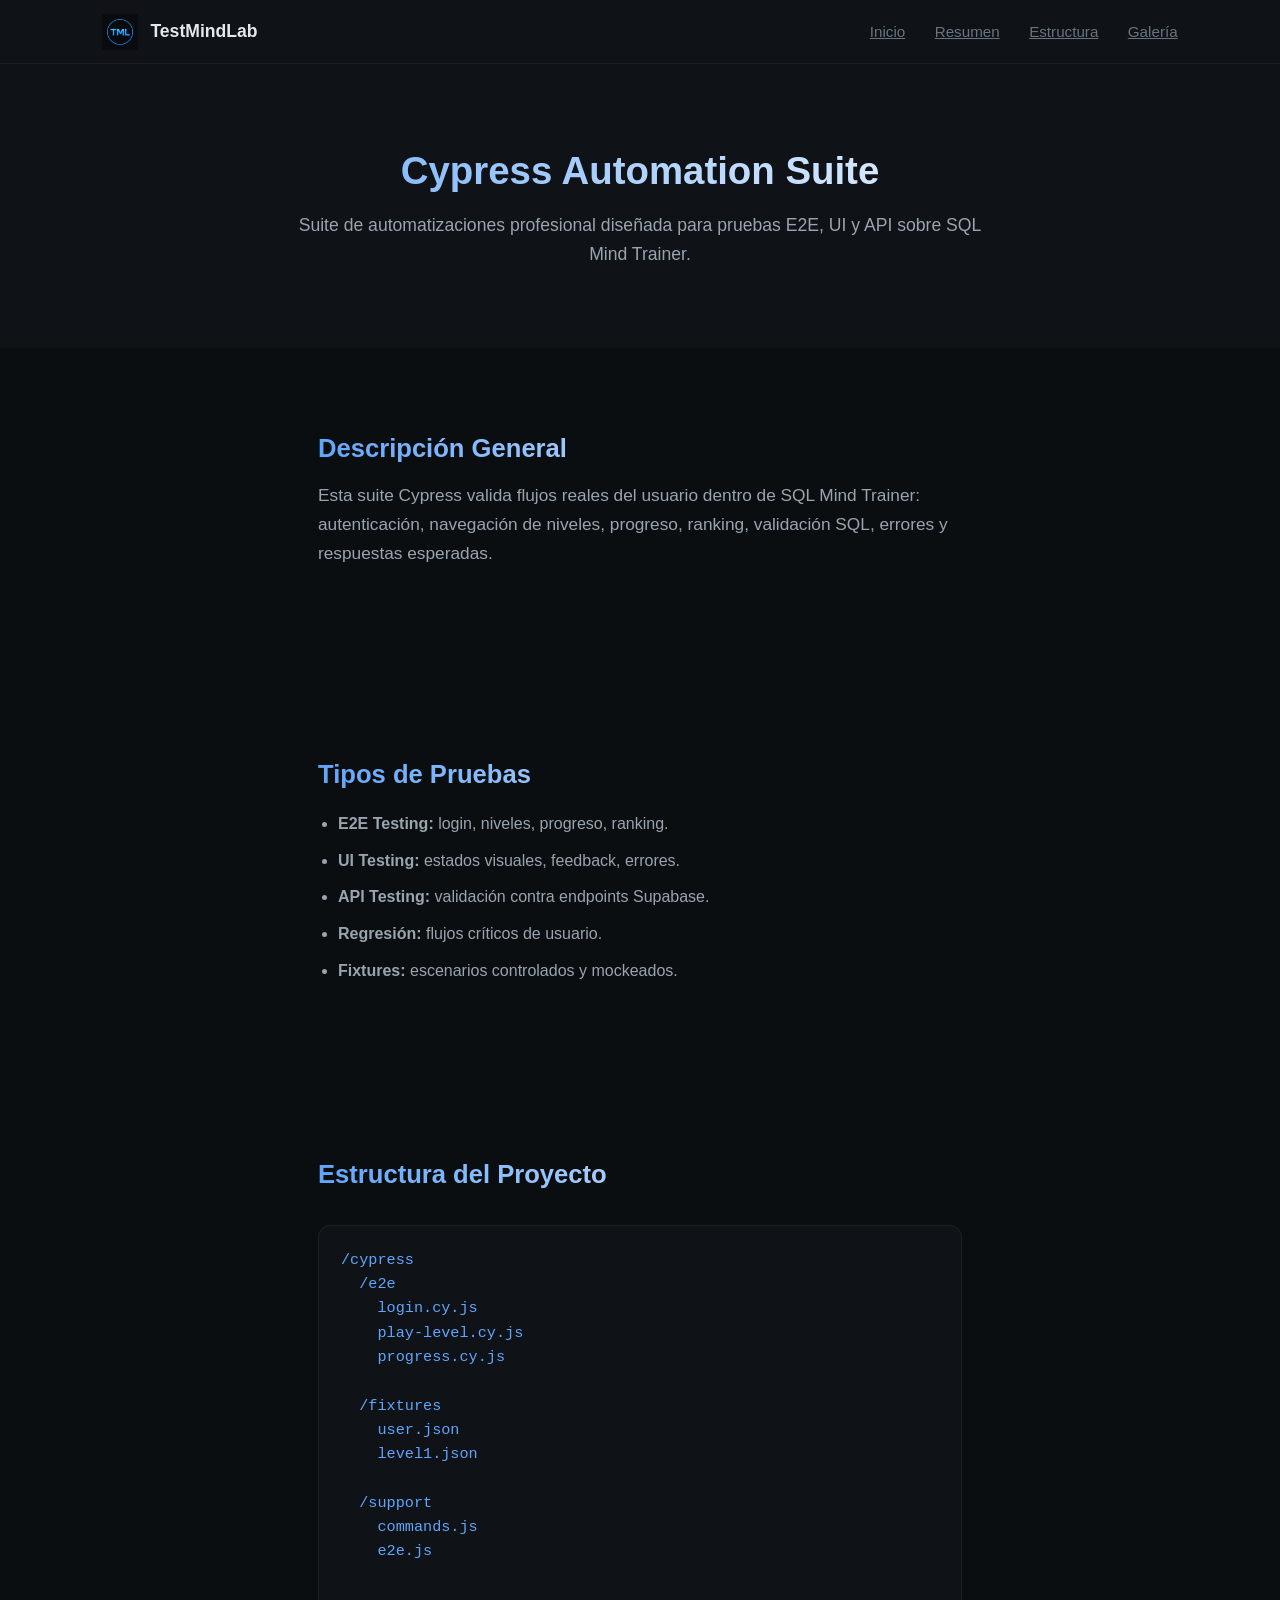
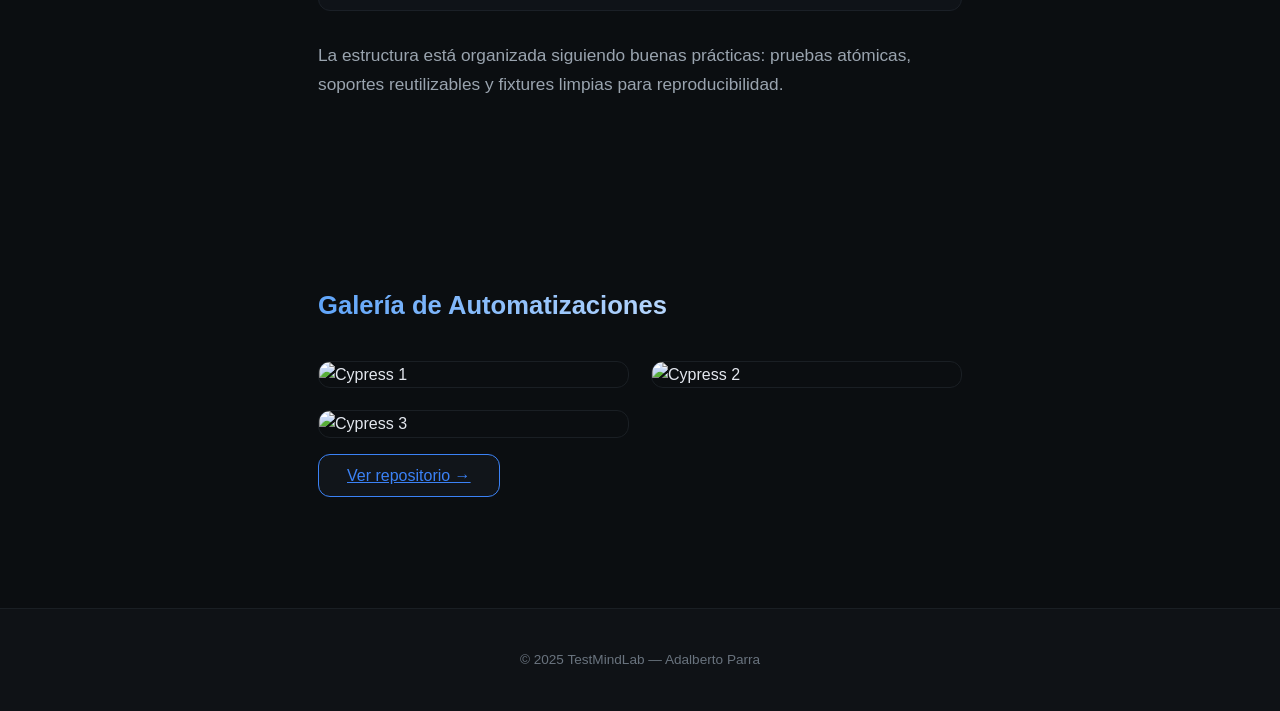
==== projects/cypress-automation.html @ 84ed60a4 "2dor commit con todos los archivos" ====
<!DOCTYPE html>
<html lang="es">

<head>
  <meta charset="UTF-8" />
  <meta name="viewport" content="width=device-width, initial-scale=1.0" />
  <title>Cypress Automation Suite – TestMindLab</title>

  <link rel="stylesheet" href="../styles.css" />
  <link rel="icon" href="../assets/img/tml-favicon.ico" />
</head>

<body>

  <!-- NAVBAR -->
  <nav class="navbar">
    <div class="nav-left">
      <img src="../assets/img/logo-premium.png" alt="Logo TML" class="nav-logo" />
      <span class="nav-title">TestMindLab</span>
    </div>

    <div class="nav-links">
      <a href="../index.html">Inicio</a>
      <a href="#overview">Resumen</a>
      <a href="#structure">Estructura</a>
      <a href="#gallery">Galería</a>
    </div>
  </nav>

  <!-- HERO PEQUEÑO -->
  <header class="sub-hero fade-section">
    <h1>Cypress Automation Suite</h1>
    <p class="sub-hero-desc">
      Suite de automatizaciones profesional diseñada para pruebas E2E, UI y API sobre SQL Mind Trainer.
    </p>
  </header>

  <!-- ==========================
       RESUMEN
  =========================== -->
  <section id="overview" class="sub-section fade-section">
    <h2>Descripción General</h2>
    <p class="sub-text">
      Esta suite Cypress valida flujos reales del usuario dentro de SQL Mind Trainer: autenticación, navegación de
      niveles,
      progreso, ranking, validación SQL, errores y respuestas esperadas.
    </p>
  </section>

  <!-- ==========================
       TIPOS DE PRUEBAS
  =========================== -->
  <section class="sub-section fade-section">
    <h2>Tipos de Pruebas</h2>

    <ul class="sub-list">
      <li><strong>E2E Testing:</strong> login, niveles, progreso, ranking.</li>
      <li><strong>UI Testing:</strong> estados visuales, feedback, errores.</li>
      <li><strong>API Testing:</strong> validación contra endpoints Supabase.</li>
      <li><strong>Regresión:</strong> flujos críticos de usuario.</li>
      <li><strong>Fixtures:</strong> escenarios controlados y mockeados.</li>
    </ul>
  </section>

  <!-- ==========================
       ESTRUCTURA CYPRESS
  =========================== -->
  <section id="structure" class="sub-section fade-section">
    <h2>Estructura del Proyecto</h2>

    <pre class="code-block">
/cypress
  /e2e
    login.cy.js
    play-level.cy.js
    progress.cy.js

  /fixtures
    user.json
    level1.json

  /support
    commands.js
    e2e.js
    </pre>

    <p class="sub-text">
      La estructura está organizada siguiendo buenas prácticas:
      pruebas atómicas, soportes reutilizables y fixtures limpias para reproducibilidad.
    </p>
  </section>

  <!-- ==========================
       GALERÍA CYPRESS
  =========================== -->
  <section id="gallery" class="sub-section fade-section">
    <h2>Galería de Automatizaciones</h2>

    <div class="gallery">
      <img src="../assets/img/cypress1.png" alt="Cypress 1" />
      <img src="../assets/img/cypress2.png" alt="Cypress 2" />
      <img src="../assets/img/cypress3.png" alt="Cypress 3" />
    </div>

    <a href="https://github.com/aparraut/sql-mind-trainer-cypress" class="btn-secondary" target="_blank">
      Ver repositorio →
    </a>

  </section>

  <!-- ==========================
       FOOTER
  =========================== -->
  <footer>
    <p>© 2025 TestMindLab — Adalberto Parra</p>
  </footer>

  <script src="../script.js"></script>
</body>

</html>
---- styles.css ----
/* =====================================================
   PALETA PRINCIPAL — BLACK & BLUE TECH PREMIUM
===================================================== */
:root {
  --bg: #0b0e11;
  --bg-dark: #0f1216;
  --bg-card: #11151a;
  --bg-hover: #1a1f25;

  --text: #e3e7ee;
  --text-soft: #9aa4af;
  --text-muted: #69737e;

  --blue: #3b82f6;
  --blue-light: #60a5fa;
  --blue-dark: #1e3a8a;

  --radius: 12px;
  --transition: 0.25s ease;
}

/* =====================================================
   RESET / BASE
===================================================== */
* {
  margin: 0;
  padding: 0;
  box-sizing: border-box;
}

body {
  background: var(--bg);
  color: var(--text);
  font-family: "Inter", sans-serif;
  line-height: 1.6;
}

/* =====================================================
   NAVBAR
===================================================== */
.navbar {
  position: fixed;
  top: 0;
  width: 100%;
  height: 64px;
  background: var(--bg-dark);
  display: flex;
  align-items: center;
  justify-content: space-between;
  padding: 0 8%;
  z-index: 1000;
  border-bottom: 1px solid #1a1f24;
  backdrop-filter: blur(10px);
}

.nav-left {
  display: flex;
  align-items: center;
  gap: 12px;
}

.nav-logo {
  width: 36px;
  height: 36px;
}

.nav-title {
  font-size: 1.1rem;
  font-weight: 600;
  color: var(--text);
}

.nav-links a {
  margin-left: 25px;
  color: var(--text-muted);
  font-size: 0.95rem;
  transition: var(--transition);
}

.nav-links a:hover {
  color: var(--blue-light);
}

/* =====================================================
   HERO
===================================================== */
.hero-section {
  padding: 160px 10% 120px;
  text-align: center;
  background: var(--bg);
}

.hero-logo {
  width: 130px;
  margin-bottom: 20px;
}

.hero-content h1 {
  font-size: 2.8rem;
  margin-bottom: 10px;
  font-weight: 700;
  background: linear-gradient(to right, var(--blue-light), #ffffff);
  -webkit-background-clip: text;
  -webkit-text-fill-color: transparent;
}

.hero-sub {
  color: var(--text-soft);
  margin-bottom: 20px;
  font-size: 1.1rem;
  font-weight: 400;
}

.hero-desc {
  color: var(--text-muted);
  font-size: 1.1rem;
  max-width: 600px;
  margin: 0 auto;
}

.hero-buttons {
  margin-top: 30px;
  display: flex;
  justify-content: center;
  gap: 15px;
}

/* =====================================================
   BOTONES PREMIUM
===================================================== */
.btn-primary {
  padding: 12px 28px;
  background: var(--blue);
  color: #fff;
  border-radius: var(--radius);
  font-weight: 500;
  transition: var(--transition);
}

.btn-primary:hover {
  background: var(--blue-light);
}

.btn-secondary {
  padding: 12px 28px;
  background: var(--bg-card);
  border: 1px solid var(--blue);
  color: var(--blue);
  border-radius: var(--radius);
  font-weight: 500;
  transition: var(--transition);
}

.btn-secondary:hover {
  background: var(--blue);
  color: #fff;
}

/* =====================================================
   SECCIONES
===================================================== */
.section {
  padding: 100px 10%;
  text-align: center;
}

.section h2 {
  font-size: 2rem;
  margin-bottom: 15px;
  background: linear-gradient(to right, var(--blue-light), #ffffff);
  -webkit-background-clip: text;
  -webkit-text-fill-color: transparent;
}

.section-text {
  color: var(--text-soft);
  max-width: 680px;
  margin: 0 auto 20px auto;
  font-size: 1.05rem;
}

/* =====================================================
   SKILLS GRID
===================================================== */
.skills-grid {
  max-width: 700px;
  margin: 40px auto 0 auto;
  display: grid;
  grid-template-columns: repeat(auto-fit, minmax(130px, 1fr));
  gap: 15px;
}

.skills-grid span {
  background: var(--bg-card);
  border: 1px solid #1a1f24;
  padding: 12px 0;
  border-radius: var(--radius);
  font-size: 0.95rem;
  color: var(--text-soft);
  transition: var(--transition);
}

.skills-grid span:hover {
  background: var(--bg-hover);
  color: var(--blue-light);
}

/* =====================================================
   EXPERIENCIA
===================================================== */
.experience-card {
  background: var(--bg-card);
  max-width: 750px;
  margin: 40px auto 0;
  padding: 40px;
  border-radius: var(--radius);
  border: 1px solid #1a1f24;
  text-align: left;
}

.experience-card h3 {
  font-size: 1.4rem;
  margin-bottom: 10px;
}

.exp-time {
  font-size: 0.95rem;
  color: var(--blue-light);
  margin-bottom: 20px;
  display: block;
}

.experience-card ul {
  color: var(--text-soft);
  margin-left: 20px;
  line-height: 1.8;
}

/* =====================================================
   CONTACTO
===================================================== */
.contact-links {
  margin-top: 25px;
  display: flex;
  justify-content: center;
  gap: 25px;
}

.contact-links a {
  color: var(--blue);
  transition: var(--transition);
}

.contact-links a:hover {
  color: var(--blue-light);
}

/* =====================================================
   FOOTER
===================================================== */
footer {
  text-align: center;
  padding: 40px;
  color: var(--text-muted);
  font-size: 0.85rem;
}

/* =====================================================
   ANIMACIONES SUAVES
===================================================== */
.fade-section {
  opacity: 0;
  transform: translateY(20px);
  transition: opacity 0.8s ease, transform 0.8s ease;
}

.fade-section.visible {
  opacity: 1;
  transform: translateY(0);
}

/* =====================================================
   RESPONSIVE
===================================================== */
@media (max-width: 768px) {
  .hero-content h1 {
    font-size: 2.2rem;
  }

  .hero-logo {
    width: 110px;
  }

  .navbar {
    padding: 0 5%;
  }
}
#hero {
  --mouse-x: 50%;
  --mouse-y: 50%;
  background:
    radial-gradient(
      circle at var(--mouse-x) var(--mouse-y),
      rgba(59, 130, 246, 0.12),
      transparent 60%
    ),
    var(--bg);
}
/* =====================================================
   SUBPÁGINAS — HERO PEQUEÑO
===================================================== */

.sub-hero {
  padding: 140px 10% 80px;
  text-align: center;
  background: var(--bg-dark);
}

.sub-hero h1 {
  font-size: 2.4rem;
  margin-bottom: 10px;
  font-weight: 700;
  background: linear-gradient(to right, var(--blue-light), #ffffff);
  -webkit-background-clip: text;
  -webkit-text-fill-color: transparent;
}

.sub-hero-desc {
  color: var(--text-soft);
  font-size: 1.1rem;
  max-width: 700px;
  margin: 0 auto;
}



/* =====================================================
   SUBPÁGINAS — SECCIONES
===================================================== */

.sub-section {
  padding: 80px 10%;
  max-width: 900px;
  margin: 0 auto;
}

.sub-section h2 {
  text-align: left;
  margin-bottom: 12px;
  font-size: 1.6rem;
  font-weight: 600;
  background: linear-gradient(to right, var(--blue-light), #ffffff);
  -webkit-background-clip: text;
  -webkit-text-fill-color: transparent;
}

.sub-text {
  color: var(--text-soft);
  font-size: 1.08rem;
  line-height: 1.7;
  margin-bottom: 25px;
}



/* =====================================================
   LISTAS PROFESIONALES
===================================================== */

.sub-list {
  margin-left: 20px;
  margin-top: 15px;
  line-height: 1.8;
  color: var(--text-soft);
}

.sub-list li {
  margin-bottom: 8px;
}



/* =====================================================
   CODE BLOCK PREMIUM
===================================================== */

.code-block {
  background: #0f1318;
  padding: 22px;
  border-radius: var(--radius);
  color: var(--blue-light);
  border: 1px solid #1b2027;
  font-family: "Fira Code", monospace;
  font-size: 0.95rem;
  margin: 30px 0;
  white-space: pre;
  overflow-x: auto;
}



/* =====================================================
   GALERÍA CYPRESS
===================================================== */

.gallery {
  display: grid;
  gap: 22px;
  grid-template-columns: repeat(auto-fit, minmax(260px, 1fr));
  margin: 35px 0 25px;
}

.gallery img {
  width: 100%;
  border-radius: var(--radius);
  border: 1px solid #1a1f24;
  transition: var(--transition);
}

.gallery img:hover {
  transform: scale(1.03);
  box-shadow: 0 0 25px rgba(59, 130, 246, 0.25);
}



/* =====================================================
   FOOTER SUBPÁGINAS
===================================================== */

footer {
  background: var(--bg-dark);
  padding: 40px;
  text-align: center;
  margin-top: 40px;
  border-top: 1px solid #1a1f24;
  font-size: 0.85rem;
  color: var(--text-muted);
}



/* =====================================================
   RESPONSIVE SUBPÁGINAS
===================================================== */

@media (max-width: 768px) {

  .sub-hero {
    padding: 120px 8% 70px;
  }

  .sub-hero h1 {
    font-size: 2rem;
  }

  .sub-section {
    padding: 60px 8%;
  }

  .sub-section h2 {
    font-size: 1.4rem;
  }

  .code-block {
    font-size: 0.9rem;
  }
}
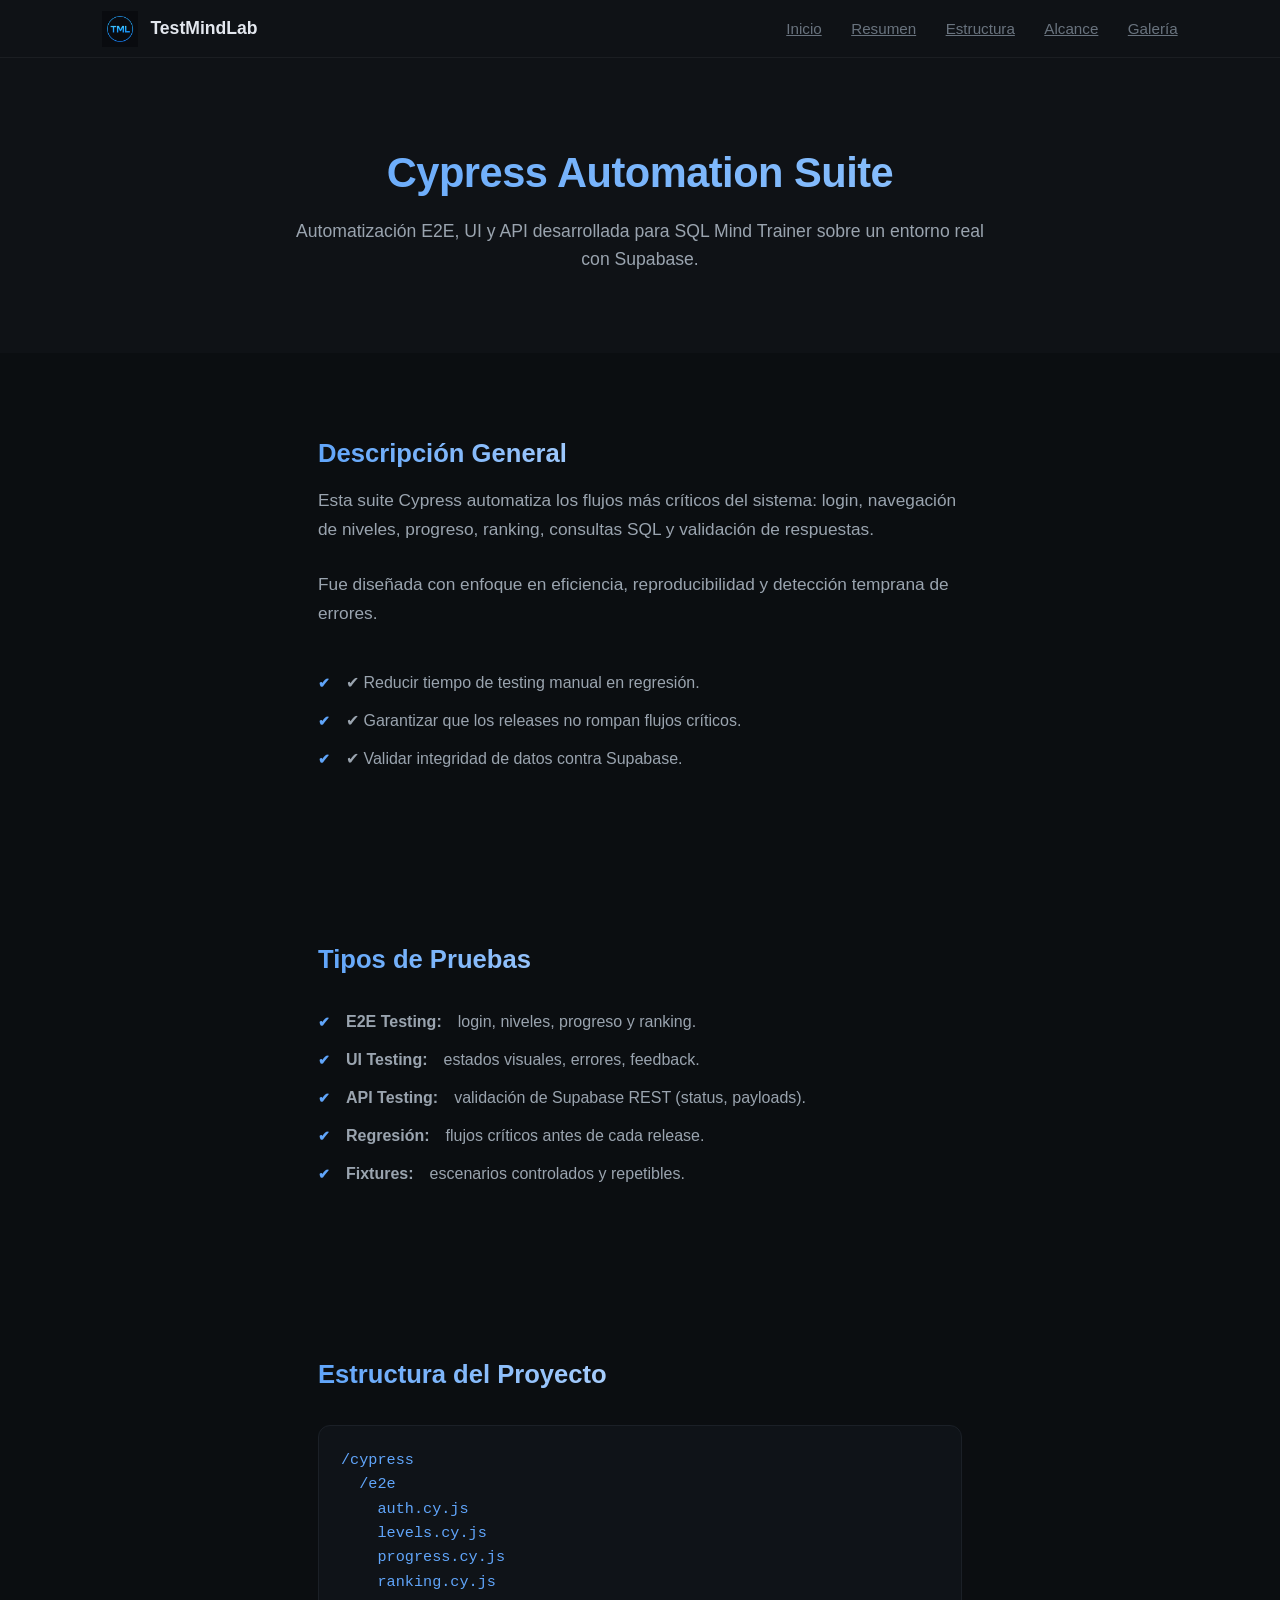
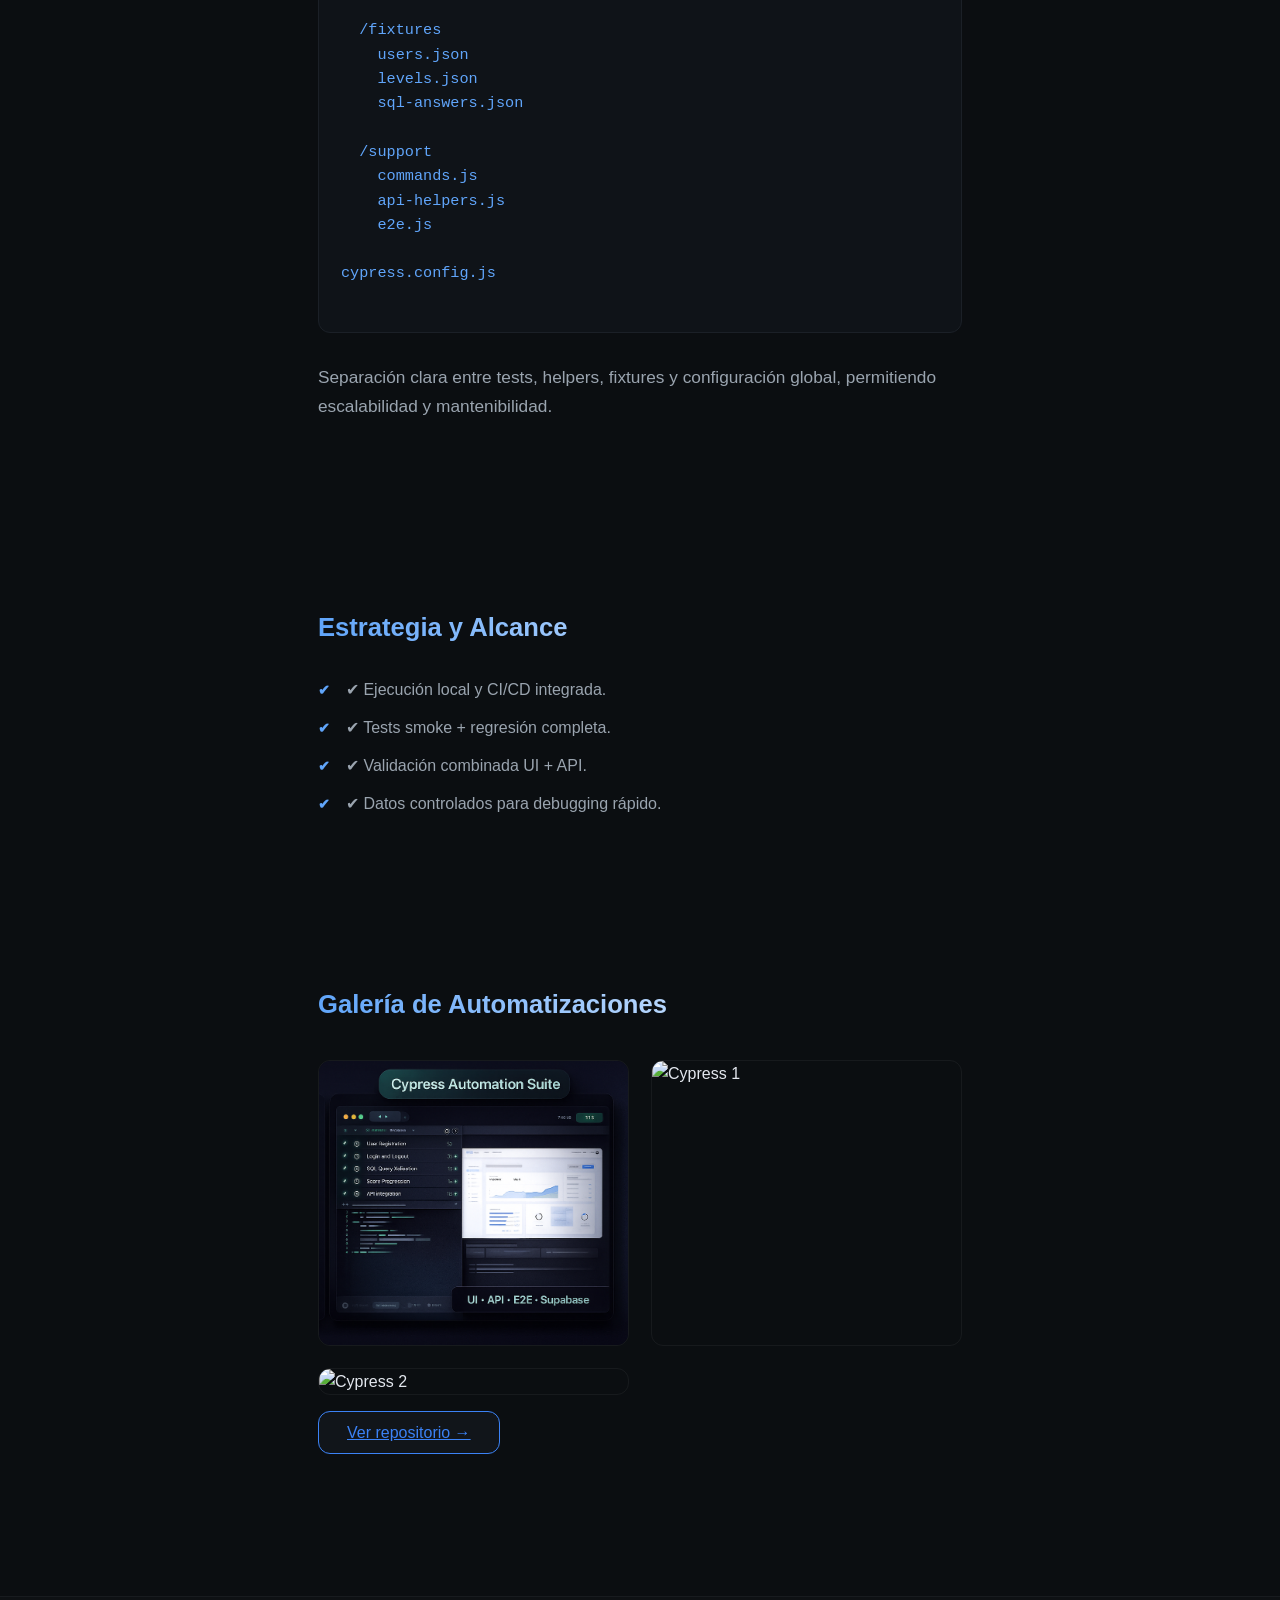
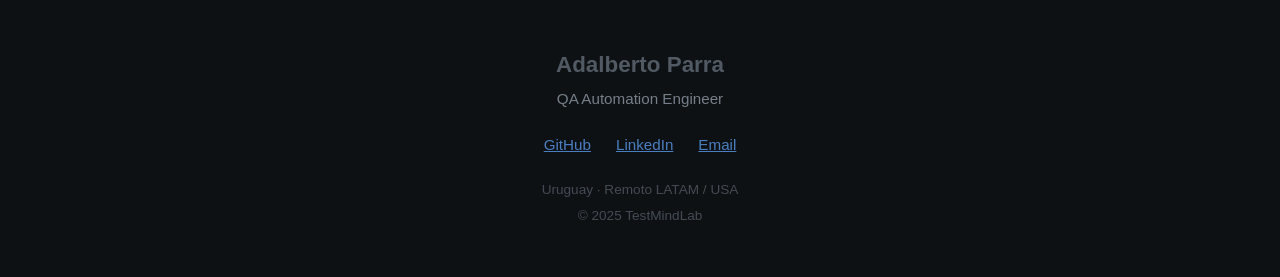
==== commit 3940c660: "Refine TestMindLab layout and case studies (Cypress + SQL Mind Trainer)" ====
--- a/projects/cypress-automation.html
+++ b/projects/cypress-automation.html
@@ -5,6 +5,9 @@
   <meta charset="UTF-8" />
   <meta name="viewport" content="width=device-width, initial-scale=1.0" />
   <title>Cypress Automation Suite – TestMindLab</title>
+
+  <meta name="description"
+    content="Case study técnico de la suite Cypress Automation creada por Adalberto Parra para validar flujos E2E, UI y API sobre SQL Mind Trainer usando Supabase.">
 
   <link rel="stylesheet" href="../styles.css" />
   <link rel="icon" href="../assets/img/tml-favicon.ico" />
@@ -23,15 +26,16 @@
       <a href="../index.html">Inicio</a>
       <a href="#overview">Resumen</a>
       <a href="#structure">Estructura</a>
+      <a href="#scope">Alcance</a>
       <a href="#gallery">Galería</a>
     </div>
   </nav>
 
   <!-- HERO PEQUEÑO -->
   <header class="sub-hero fade-section">
-    <h1>Cypress Automation Suite</h1>
+    <h1 style="font-size: clamp(1.8rem, 4vw, 2.6rem);">Cypress Automation Suite</h1>
     <p class="sub-hero-desc">
-      Suite de automatizaciones profesional diseñada para pruebas E2E, UI y API sobre SQL Mind Trainer.
+      Automatización E2E, UI y API desarrollada para SQL Mind Trainer sobre un entorno real con Supabase.
     </p>
   </header>
 
@@ -41,10 +45,19 @@
   <section id="overview" class="sub-section fade-section">
     <h2>Descripción General</h2>
     <p class="sub-text">
-      Esta suite Cypress valida flujos reales del usuario dentro de SQL Mind Trainer: autenticación, navegación de
-      niveles,
-      progreso, ranking, validación SQL, errores y respuestas esperadas.
+      Esta suite Cypress automatiza los flujos más críticos del sistema: login, navegación de niveles, progreso, ranking,
+      consultas SQL y validación de respuestas.  
     </p>
+
+    <p class="sub-text">
+      Fue diseñada con enfoque en eficiencia, reproducibilidad y detección temprana de errores.
+    </p>
+
+    <ul class="sub-list enhanced-list">
+      <li>✔ Reducir tiempo de testing manual en regresión.</li>
+      <li>✔ Garantizar que los releases no rompan flujos críticos.</li>
+      <li>✔ Validar integridad de datos contra Supabase.</li>
+    </ul>
   </section>
 
   <!-- ==========================
@@ -53,17 +66,17 @@
   <section class="sub-section fade-section">
     <h2>Tipos de Pruebas</h2>
 
-    <ul class="sub-list">
-      <li><strong>E2E Testing:</strong> login, niveles, progreso, ranking.</li>
-      <li><strong>UI Testing:</strong> estados visuales, feedback, errores.</li>
-      <li><strong>API Testing:</strong> validación contra endpoints Supabase.</li>
-      <li><strong>Regresión:</strong> flujos críticos de usuario.</li>
-      <li><strong>Fixtures:</strong> escenarios controlados y mockeados.</li>
+    <ul class="sub-list enhanced-list">
+      <li><strong>E2E Testing:</strong> login, niveles, progreso y ranking.</li>
+      <li><strong>UI Testing:</strong> estados visuales, errores, feedback.</li>
+      <li><strong>API Testing:</strong> validación de Supabase REST (status, payloads).</li>
+      <li><strong>Regresión:</strong> flujos críticos antes de cada release.</li>
+      <li><strong>Fixtures:</strong> escenarios controlados y repetibles.</li>
     </ul>
   </section>
 
   <!-- ==========================
-       ESTRUCTURA CYPRESS
+       ESTRUCTURA
   =========================== -->
   <section id="structure" class="sub-section fade-section">
     <h2>Estructura del Proyecto</h2>
@@ -71,51 +84,84 @@
     <pre class="code-block">
 /cypress
   /e2e
-    login.cy.js
-    play-level.cy.js
+    auth.cy.js
+    levels.cy.js
     progress.cy.js
+    ranking.cy.js
 
   /fixtures
-    user.json
-    level1.json
+    users.json
+    levels.json
+    sql-answers.json
 
   /support
     commands.js
+    api-helpers.js
     e2e.js
+
+cypress.config.js
     </pre>
 
     <p class="sub-text">
-      La estructura está organizada siguiendo buenas prácticas:
-      pruebas atómicas, soportes reutilizables y fixtures limpias para reproducibilidad.
+      Separación clara entre tests, helpers, fixtures y configuración global,
+      permitiendo escalabilidad y mantenibilidad.
     </p>
   </section>
 
   <!-- ==========================
-       GALERÍA CYPRESS
+       ALCANCE
+  =========================== -->
+  <section id="scope" class="sub-section fade-section">
+    <h2>Estrategia y Alcance</h2>
+
+    <ul class="sub-list enhanced-list">
+      <li>✔ Ejecución local y CI/CD integrada.</li>
+      <li>✔ Tests smoke + regresión completa.</li>
+      <li>✔ Validación combinada UI + API.</li>
+      <li>✔ Datos controlados para debugging rápido.</li>
+    </ul>
+  </section>
+
+  <!-- ==========================
+       GALERÍA
   =========================== -->
   <section id="gallery" class="sub-section fade-section">
     <h2>Galería de Automatizaciones</h2>
 
-    <div class="gallery">
+    <div class="gallery gallery-rounded">
+      <img src="../assets/img/cypress-preview.png" alt="Cypress master preview" />
       <img src="../assets/img/cypress1.png" alt="Cypress 1" />
       <img src="../assets/img/cypress2.png" alt="Cypress 2" />
-      <img src="../assets/img/cypress3.png" alt="Cypress 3" />
     </div>
 
-    <a href="https://github.com/aparraut/sql-mind-trainer-cypress" class="btn-secondary" target="_blank">
+    <a href="https://github.com/aparraut/sql-mind-trainer-cypress" class="btn-secondary" target="_blank"
+      style="margin-top: 30px;">
       Ver repositorio →
     </a>
-
   </section>
 
   <!-- ==========================
        FOOTER
   =========================== -->
-  <footer>
-    <p>© 2025 TestMindLab — Adalberto Parra</p>
+  <footer class="footer-pro">
+    <div class="footer-content">
+      <div class="footer-name">
+        <h3>Adalberto Parra</h3>
+        <p>QA Automation Engineer</p>
+      </div>
+      <div class="footer-links">
+        <a href="https://github.com/aparraut" target="_blank">GitHub</a>
+        <a href="https://linkedin.com/in/tuusuario" target="_blank">LinkedIn</a>
+        <a href="mailto:tuemail@ejemplo.com">Email</a>
+      </div>
+      <div class="footer-meta">
+        <span>Uruguay · Remoto LATAM / USA</span>
+        <span>© 2025 TestMindLab</span>
+      </div>
+    </div>
   </footer>
 
   <script src="../script.js"></script>
 </body>
 
-</html>+</html>
--- a/styles.css
+++ b/styles.css
@@ -42,7 +42,7 @@
   position: fixed;
   top: 0;
   width: 100%;
-  height: 64px;
+  height: 58px;
   background: var(--bg-dark);
   display: flex;
   align-items: center;
@@ -53,6 +53,14 @@
   backdrop-filter: blur(10px);
 }
 
+.navbar {
+  border-bottom: 1px solid rgba(255, 255, 255, 0.05);
+}
+
+.btn-primary {
+  box-shadow: 0 0 10px rgba(59, 130, 246, 0.25);
+}
+
 .nav-left {
   display: flex;
   align-items: center;
@@ -81,48 +89,142 @@
   color: var(--blue-light);
 }
 
-/* =====================================================
-   HERO
-===================================================== */
+.btn-primary:hover {
+  transform: translateY(-1px);
+}
+
+/* ==========================
+   HERO — Senior QA Version
+========================== */
+
 .hero-section {
-  padding: 160px 10% 120px;
-  text-align: center;
+  padding: 150px 10% 100px;
   background: var(--bg);
-}
-
-.hero-logo {
-  width: 130px;
-  margin-bottom: 20px;
-}
-
-.hero-content h1 {
-  font-size: 2.8rem;
-  margin-bottom: 10px;
+  min-height: 85vh;
+  display: flex;
+  align-items: center;
+}
+
+/* CONTENEDOR 2 COLUMNAS */
+.hero-container {
+  width: 100%;
+  max-width: 1300px;
+  display: flex;
+  align-items: center;
+  justify-content: space-between;
+  gap: 50px;
+  margin: auto;
+}
+
+/* COLUMNA IZQUIERDA */
+.hero-left {
+  flex: 1;
+}
+
+.hero-title {
+  font-size: 3rem;
   font-weight: 700;
   background: linear-gradient(to right, var(--blue-light), #ffffff);
   -webkit-background-clip: text;
   -webkit-text-fill-color: transparent;
 }
 
-.hero-sub {
-  color: var(--text-soft);
-  margin-bottom: 20px;
-  font-size: 1.1rem;
-  font-weight: 400;
-}
-
-.hero-desc {
-  color: var(--text-muted);
-  font-size: 1.1rem;
-  max-width: 600px;
-  margin: 0 auto;
-}
-
+.hero-subtitle {
+  margin-top: 15px;
+  color: var(--text-soft);
+  font-size: 1.2rem;
+  max-width: 500px;
+}
+
+/* BADGES */
+.tech-badges {
+  margin: 25px 0 35px;
+  display: flex;
+  flex-wrap: wrap;
+  gap: 12px;
+}
+
+.tech-badges span {
+  background: var(--bg-card);
+  padding: 8px 16px;
+  border-radius: 50px;
+  border: 1px solid rgba(59, 130, 246, 0.4);
+  color: var(--blue-light);
+  font-size: 0.9rem;
+  font-weight: 500;
+}
+
+/* BOTONES */
 .hero-buttons {
-  margin-top: 30px;
+  display: flex;
+  gap: 15px;
+}
+
+/* COLUMNA DERECHA (LOGO) */
+.hero-right {
+  flex: 1;
   display: flex;
   justify-content: center;
-  gap: 15px;
+}
+
+.hero-logo-wrapper {
+  width: 260px;
+  height: 260px;
+  border-radius: 50%;
+  background: radial-gradient(circle,
+      rgba(59, 130, 246, 0.25),
+      rgba(59, 130, 246, 0.05),
+      transparent 70%);
+  display: flex;
+  align-items: center;
+  justify-content: center;
+  animation: glow-pulse 4s ease-in-out infinite;
+}
+
+/* LOGO CIRCULAR */
+.hero-logo-circle {
+  width: 180px;
+  height: 180px;
+  border-radius: 50%;
+  object-fit: cover;
+  border: 3px solid rgba(59, 130, 246, 0.4);
+  box-shadow: 0 0 25px rgba(59, 130, 246, 0.3);
+}
+
+/* ANIMACIÓN SUAVE */
+@keyframes glow-pulse {
+  0% {
+    transform: scale(1);
+    opacity: .9;
+  }
+
+  50% {
+    transform: scale(1.04);
+    opacity: 1;
+  }
+
+  100% {
+    transform: scale(1);
+    opacity: .9;
+  }
+}
+
+/* ==========================
+   RESPONSIVE HERO
+========================== */
+@media (max-width: 900px) {
+  .hero-container {
+    flex-direction: column-reverse;
+    text-align: center;
+  }
+
+  .hero-left {
+    margin-top: 30px;
+  }
+
+  .hero-right {
+    justify-content: center;
+  }
 }
 
 /* =====================================================
@@ -160,7 +262,7 @@
    SECCIONES
 ===================================================== */
 .section {
-  padding: 100px 10%;
+  padding: 120px 10%;
   text-align: center;
 }
 
@@ -198,11 +300,13 @@
   font-size: 0.95rem;
   color: var(--text-soft);
   transition: var(--transition);
+  transition: all 0.25s ease;
 }
 
 .skills-grid span:hover {
-  background: var(--bg-hover);
-  color: var(--blue-light);
+  background: rgba(59, 130, 246, 0.1);
+  border-color: rgba(59, 130, 246, 0.3);
+  transform: translateY(-2px);
 }
 
 /* =====================================================
@@ -236,6 +340,57 @@
   line-height: 1.8;
 }
 
+/* ==========================
+   EXPERIENCIA — Senior QA
+========================== */
+
+.experience-card {
+  background: var(--bg-card);
+  max-width: 850px;
+  margin: 40px auto 0;
+  padding: 45px;
+  border-radius: var(--radius);
+  border: 1px solid rgba(255, 255, 255, 0.05);
+  text-align: left;
+  transition: 0.3s ease;
+}
+
+.experience-card:hover {
+  transform: translateY(-4px);
+  border-color: rgba(59, 130, 246, 0.25);
+  box-shadow: 0 0 25px rgba(59, 130, 246, 0.15);
+}
+
+.exp-time {
+  font-size: 0.95rem;
+  color: var(--blue-light);
+  margin-bottom: 18px;
+  display: block;
+}
+
+.exp-summary {
+  color: var(--text-soft);
+  margin-bottom: 20px;
+  font-size: 1.05rem;
+  line-height: 1.7;
+}
+
+.exp-list {
+  color: var(--text-soft);
+  margin-left: 20px;
+  line-height: 1.8;
+  font-size: 1rem;
+}
+
+.exp-list li {
+  margin-bottom: 12px;
+}
+
+.exp-list strong {
+  color: var(--blue-light);
+}
+
+
 /* =====================================================
    CONTACTO
 ===================================================== */
@@ -259,10 +414,14 @@
    FOOTER
 ===================================================== */
 footer {
+  background: var(--bg-dark);
+  padding: 40px;
   text-align: center;
-  padding: 40px;
+  margin-top: 40px;
+  border-top: 1px solid #1a1f24;
+  font-size: 0.82rem;
+  opacity: 0.75;
   color: var(--text-muted);
-  font-size: 0.85rem;
 }
 
 /* =====================================================
@@ -271,7 +430,8 @@
 .fade-section {
   opacity: 0;
   transform: translateY(20px);
-  transition: opacity 0.8s ease, transform 0.8s ease;
+  transition: opacity .9s cubic-bezier(0.16, 1, 0.3, 1),
+    transform .9s cubic-bezier(0.16, 1, 0.3, 1);
 }
 
 .fade-section.visible {
@@ -284,7 +444,8 @@
 ===================================================== */
 @media (max-width: 768px) {
   .hero-content h1 {
-    font-size: 2.2rem;
+    font-size: 3rem;
+    letter-spacing: -1px;
   }
 
   .hero-logo {
@@ -295,21 +456,20 @@
     padding: 0 5%;
   }
 }
+
 #hero {
   --mouse-x: 50%;
   --mouse-y: 50%;
   background:
-    radial-gradient(
-      circle at var(--mouse-x) var(--mouse-y),
+    radial-gradient(circle at var(--mouse-x) var(--mouse-y),
       rgba(59, 130, 246, 0.12),
-      transparent 60%
-    ),
+      transparent 60%),
     var(--bg);
 }
+
 /* =====================================================
    SUBPÁGINAS — HERO PEQUEÑO
 ===================================================== */
-
 .sub-hero {
   padding: 140px 10% 80px;
   text-align: center;
@@ -320,9 +480,11 @@
   font-size: 2.4rem;
   margin-bottom: 10px;
   font-weight: 700;
-  background: linear-gradient(to right, var(--blue-light), #ffffff);
+  background: linear-gradient(90deg, #60a5fa, #93c5fd);
   -webkit-background-clip: text;
   -webkit-text-fill-color: transparent;
+  letter-spacing: -0.5px;
+  font-weight: 700;
 }
 
 .sub-hero-desc {
@@ -332,12 +494,9 @@
   margin: 0 auto;
 }
 
-
-
 /* =====================================================
    SUBPÁGINAS — SECCIONES
 ===================================================== */
-
 .sub-section {
   padding: 80px 10%;
   max-width: 900px;
@@ -361,12 +520,9 @@
   margin-bottom: 25px;
 }
 
-
-
 /* =====================================================
    LISTAS PROFESIONALES
 ===================================================== */
-
 .sub-list {
   margin-left: 20px;
   margin-top: 15px;
@@ -378,12 +534,9 @@
   margin-bottom: 8px;
 }
 
-
-
 /* =====================================================
    CODE BLOCK PREMIUM
 ===================================================== */
-
 .code-block {
   background: #0f1318;
   padding: 22px;
@@ -397,12 +550,9 @@
   overflow-x: auto;
 }
 
-
-
 /* =====================================================
    GALERÍA CYPRESS
 ===================================================== */
-
 .gallery {
   display: grid;
   gap: 22px;
@@ -413,7 +563,7 @@
 .gallery img {
   width: 100%;
   border-radius: var(--radius);
-  border: 1px solid #1a1f24;
+  border: 1px solid rgba(255, 255, 255, 0.05);
   transition: var(--transition);
 }
 
@@ -422,30 +572,10 @@
   box-shadow: 0 0 25px rgba(59, 130, 246, 0.25);
 }
 
-
-
-/* =====================================================
-   FOOTER SUBPÁGINAS
-===================================================== */
-
-footer {
-  background: var(--bg-dark);
-  padding: 40px;
-  text-align: center;
-  margin-top: 40px;
-  border-top: 1px solid #1a1f24;
-  font-size: 0.85rem;
-  color: var(--text-muted);
-}
-
-
-
 /* =====================================================
    RESPONSIVE SUBPÁGINAS
 ===================================================== */
-
 @media (max-width: 768px) {
-
   .sub-hero {
     padding: 120px 8% 70px;
   }
@@ -466,3 +596,306 @@
     font-size: 0.9rem;
   }
 }
+
+/* =====================================================
+   LOGO SUPERIOR CIRCULAR
+===================================================== */
+.logo-wrapper {
+  display: flex;
+  align-items: center;
+  justify-content: center;
+}
+
+.logo-img {
+  width: 120px;
+  height: 120px;
+  border-radius: 50%;
+  object-fit: cover;
+  border: none;
+  /* 🔹 sin marco */
+  box-shadow: none;
+  /* 🔹 sin glow */
+}
+
+/* ==========================
+   SKILLS — Senior QA Stack
+========================== */
+
+.skills-wrapper {
+  max-width: 1100px;
+  margin: 40px auto 0 auto;
+  display: grid;
+  grid-template-columns: repeat(auto-fit, minmax(260px, 1fr));
+  gap: 35px;
+}
+
+.skills-block {
+  background: var(--bg-card);
+  padding: 30px;
+  border-radius: var(--radius);
+  border: 1px solid rgba(255, 255, 255, 0.05);
+  text-align: left;
+  transition: 0.3s ease;
+}
+
+.skills-block:hover {
+  transform: translateY(-5px);
+  border-color: rgba(59, 130, 246, 0.3);
+  box-shadow: 0 0 20px rgba(59, 130, 246, 0.15);
+}
+
+.skills-block h3 {
+  margin-bottom: 18px;
+  font-size: 1.25rem;
+  font-weight: 600;
+  color: var(--blue-light);
+}
+
+.skills-list {
+  display: flex;
+  flex-wrap: wrap;
+  gap: 10px;
+}
+
+.skills-list span {
+  background: var(--bg-dark);
+  padding: 8px 14px;
+  border-radius: 25px;
+  border: 1px solid rgba(255, 255, 255, 0.05);
+  font-size: 0.9rem;
+  color: var(--text-soft);
+  transition: 0.25s ease;
+}
+
+.skills-list span:hover {
+  background: rgba(59, 130, 246, 0.1);
+  border-color: rgba(59, 130, 246, 0.25);
+  color: var(--blue-light);
+}
+
+/* ==========================
+   SOBRE MÍ — Senior QA
+========================== */
+
+.about-text {
+  color: var(--text-soft);
+  font-size: 1.1rem;
+  max-width: 850px;
+  margin: 0 auto 22px auto;
+  line-height: 1.75;
+}
+
+/* ==========================
+   CONTACTO — Versión Pro
+========================== */
+
+.contact-grid {
+  max-width: 900px;
+  margin: 35px auto 0 auto;
+  display: grid;
+  grid-template-columns: repeat(auto-fit, minmax(260px, 1fr));
+  gap: 20px;
+}
+
+.contact-card {
+  display: flex;
+  align-items: center;
+  gap: 14px;
+  padding: 16px 20px;
+  background: var(--bg-card);
+  border-radius: var(--radius);
+  border: 1px solid rgba(255, 255, 255, 0.06);
+  text-decoration: none;
+  transition: 0.25s ease;
+}
+
+.contact-card:hover {
+  border-color: rgba(59, 130, 246, 0.4);
+  box-shadow: 0 0 18px rgba(59, 130, 246, 0.18);
+  transform: translateY(-3px);
+}
+
+.contact-icon {
+  width: 40px;
+  height: 40px;
+  border-radius: 999px;
+  display: flex;
+  align-items: center;
+  justify-content: center;
+  background: rgba(59, 130, 246, 0.15);
+  font-size: 1.4rem;
+}
+
+.contact-info {
+  display: flex;
+  flex-direction: column;
+}
+
+.contact-label {
+  font-size: 0.95rem;
+  color: var(--text-soft);
+}
+
+.contact-value {
+  font-size: 0.95rem;
+  color: var(--text);
+}
+
+/* ==========================
+   FOOTER — Profesional
+========================== */
+
+.footer-pro {
+  background: var(--bg-dark);
+  padding: 50px 10%;
+  border-top: 1px solid rgba(255, 255, 255, 0.06);
+  margin-top: 70px;
+}
+
+.footer-content {
+  max-width: 1100px;
+  margin: 0 auto;
+  text-align: center;
+  display: flex;
+  flex-direction: column;
+  gap: 22px;
+}
+
+/* Nombre + Rol */
+.footer-name h3 {
+  font-size: 1.4rem;
+  margin-bottom: 4px;
+  font-weight: 600;
+}
+
+.footer-name p {
+  font-size: 0.95rem;
+  color: var(--text-soft);
+}
+
+/* Links */
+.footer-links {
+  display: flex;
+  justify-content: center;
+  gap: 25px;
+}
+
+.footer-links a {
+  color: var(--blue-light);
+  font-size: 0.95rem;
+  transition: 0.25s ease;
+}
+
+.footer-links a:hover {
+  color: #ffffff;
+  text-shadow: 0 0 8px rgba(59, 130, 246, 0.4);
+}
+
+/* Meta */
+.footer-meta {
+  display: flex;
+  flex-direction: column;
+  gap: 4px;
+}
+
+.footer-meta span {
+  color: var(--text-muted);
+  font-size: 0.85rem;
+  opacity: 0.8;
+}
+
+/* Responsive */
+@media (max-width: 600px) {
+  .footer-links {
+    flex-direction: column;
+    gap: 12px;
+  }
+}
+
+/* ==========================
+   CASE STUDY CARDS
+========================== */
+
+.case-card {
+  max-width: 1100px;
+  margin: 50px auto 0 auto;
+  display: grid;
+  grid-template-columns: 1fr 1fr;
+  gap: 40px;
+  align-items: center;
+  background: var(--bg-card);
+  padding: 40px;
+  border-radius: var(--radius);
+  border: 1px solid rgba(255, 255, 255, 0.06);
+  transition: 0.3s ease;
+}
+
+.case-card:hover {
+  transform: translateY(-5px);
+  border-color: rgba(59, 130, 246, 0.35);
+  box-shadow: 0 0 25px rgba(59, 130, 246, 0.15);
+}
+
+.case-info h3 {
+  font-size: 1.4rem;
+  color: var(--blue-light);
+  margin-bottom: 12px;
+}
+
+.case-list {
+  margin-left: 18px;
+  margin-bottom: 22px;
+  color: var(--text-soft);
+  line-height: 1.7;
+  font-size: 1rem;
+}
+
+.case-buttons {
+  display: flex;
+  gap: 12px;
+  margin-top: 10px;
+}
+
+.case-image img {
+  width: 100%;
+  border-radius: var(--radius);
+  border: 1px solid rgba(255, 255, 255, 0.08);
+  box-shadow: 0 0 20px rgba(59, 130, 246, 0.15);
+}
+
+/* Responsive */
+@media (max-width: 900px) {
+  .case-card {
+    grid-template-columns: 1fr;
+    text-align: center;
+  }
+
+  .case-buttons {
+    justify-content: center;
+  }
+}
+/* LISTAS CON CHECK CENTRADAS Y PEGADAS AL TEXTO */
+.enhanced-list {
+  list-style: none;
+  padding-left: 0;
+  margin: 18px auto 0 auto;     /* centramos el bloque */
+  display: inline-flex;          /* bloque compacto centrado */
+  flex-direction: column;
+  gap: 6px;                      /* separación vertical entre items */
+}
+
+.enhanced-list li {
+  display: inline-flex;          /* cada item es una fila: ✔ + texto */
+  align-items: flex-start;
+  gap: 16px;                      /* distancia mínima entre ✔ y texto */
+  line-height: 1.5;
+  text-align: left;              /* para que el texto del item no se vea raro */
+}
+
+.enhanced-list li::before {
+  content: "✔";
+  color: var(--blue-light);
+  font-weight: bold;
+  font-size: 0.9rem;
+  margin-top: 2px;
+}
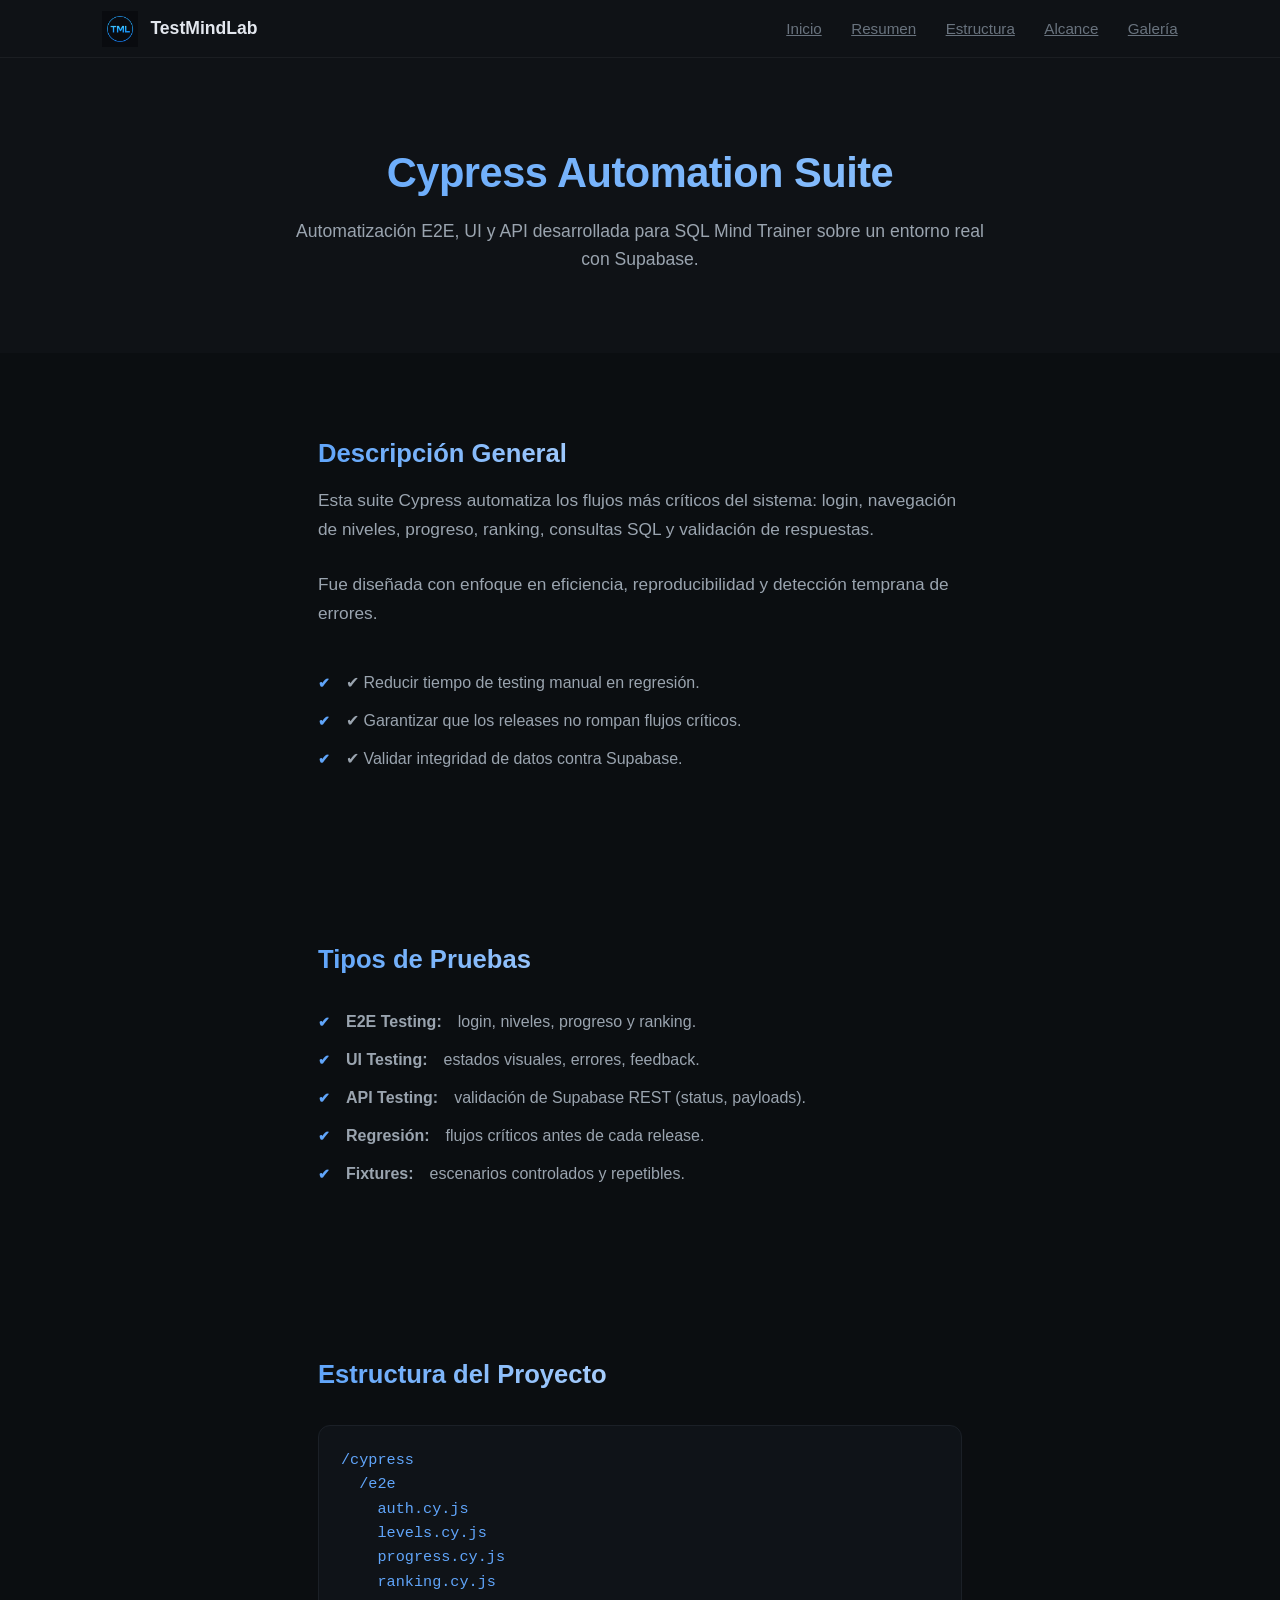
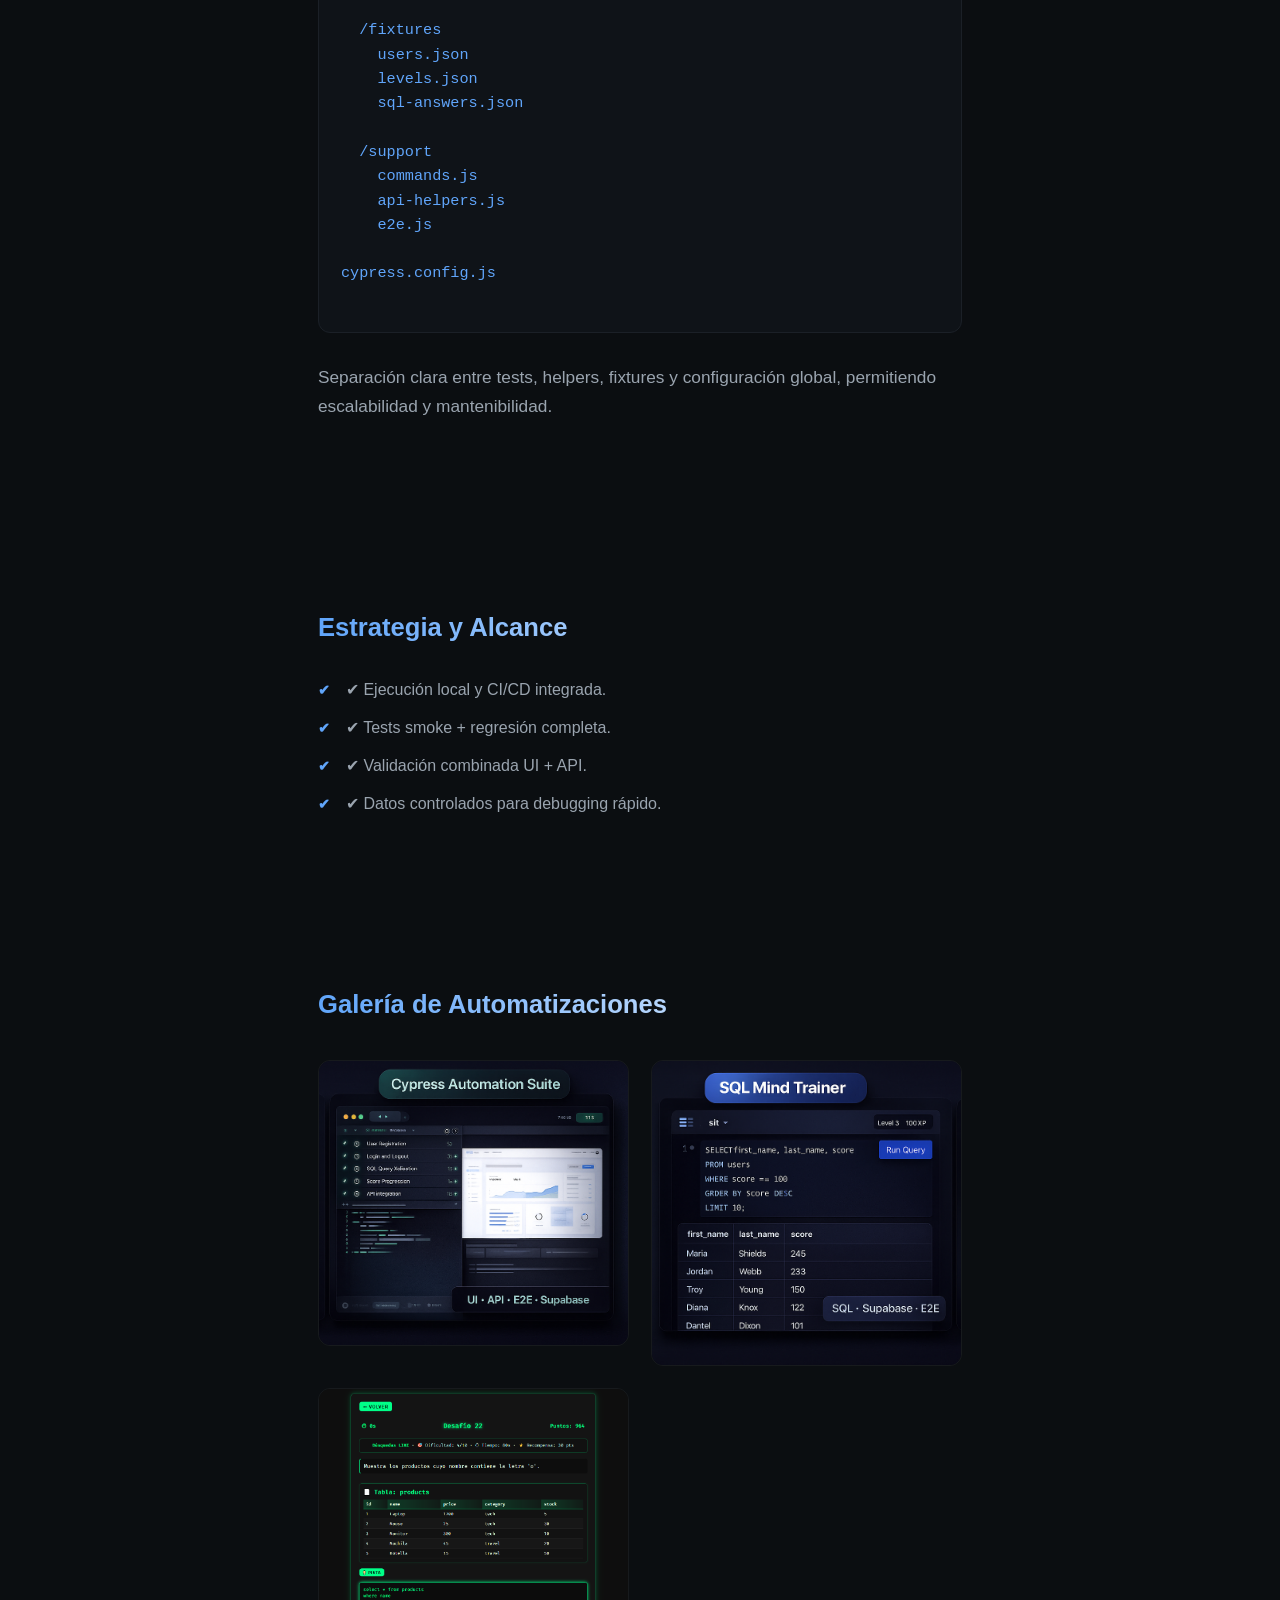
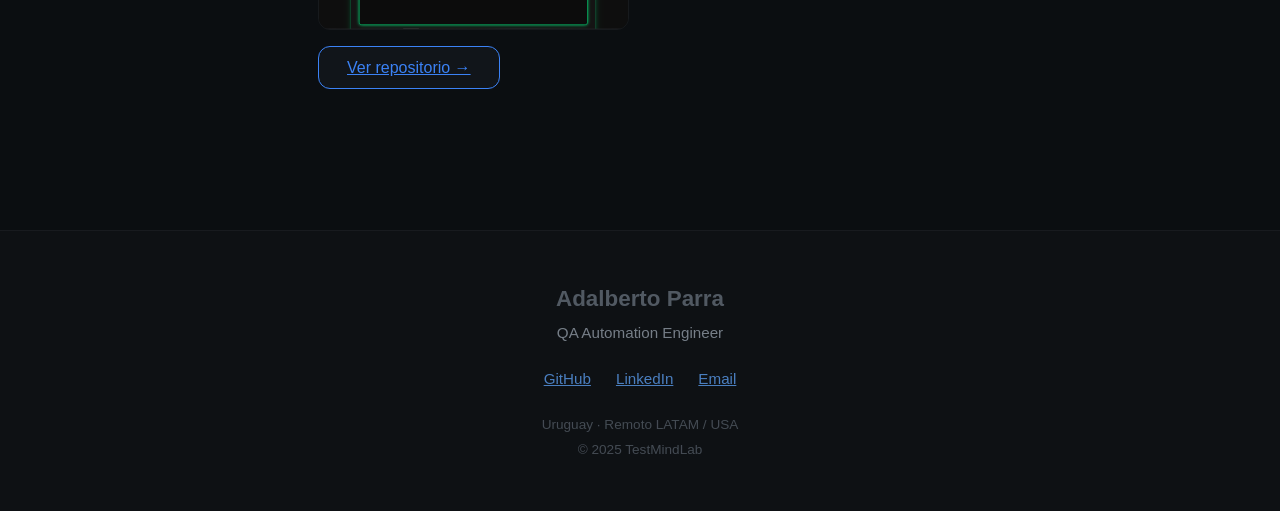
==== commit 80ba2e66: "Fix portfolio stability, links, and content polish" ====
--- a/projects/cypress-automation.html
+++ b/projects/cypress-automation.html
@@ -129,12 +129,12 @@
     <h2>Galería de Automatizaciones</h2>
 
     <div class="gallery gallery-rounded">
-      <img src="../assets/img/cypress-preview.png" alt="Cypress master preview" />
-      <img src="../assets/img/cypress1.png" alt="Cypress 1" />
-      <img src="../assets/img/cypress2.png" alt="Cypress 2" />
+      <img src="../assets/img/cypress-preview.png" alt="Cypress master preview" loading="lazy" />
+      <img src="../assets/img/sqlmind-preview.png" alt="Cypress 1" loading="lazy" />
+      <img src="../assets/img/sqlmind-preview%2011.png" alt="Cypress 2" loading="lazy" />
     </div>
 
-    <a href="https://github.com/aparraut/sql-mind-trainer-cypress" class="btn-secondary" target="_blank"
+    <a href="https://github.com/aparraut/sql-mind-trainer-cypress" class="btn-secondary" target="_blank" rel="noopener noreferrer"
       style="margin-top: 30px;">
       Ver repositorio →
     </a>
@@ -150,9 +150,9 @@
         <p>QA Automation Engineer</p>
       </div>
       <div class="footer-links">
-        <a href="https://github.com/aparraut" target="_blank">GitHub</a>
-        <a href="https://linkedin.com/in/tuusuario" target="_blank">LinkedIn</a>
-        <a href="mailto:tuemail@ejemplo.com">Email</a>
+        <a href="https://github.com/aparraut" target="_blank" rel="noopener noreferrer">GitHub</a>
+        <a href="https://linkedin.com/in/adalberto-parra" target="_blank" rel="noopener noreferrer">LinkedIn</a>
+        <a href="mailto:aparra.qa@gmail.com">Email</a>
       </div>
       <div class="footer-meta">
         <span>Uruguay · Remoto LATAM / USA</span>
